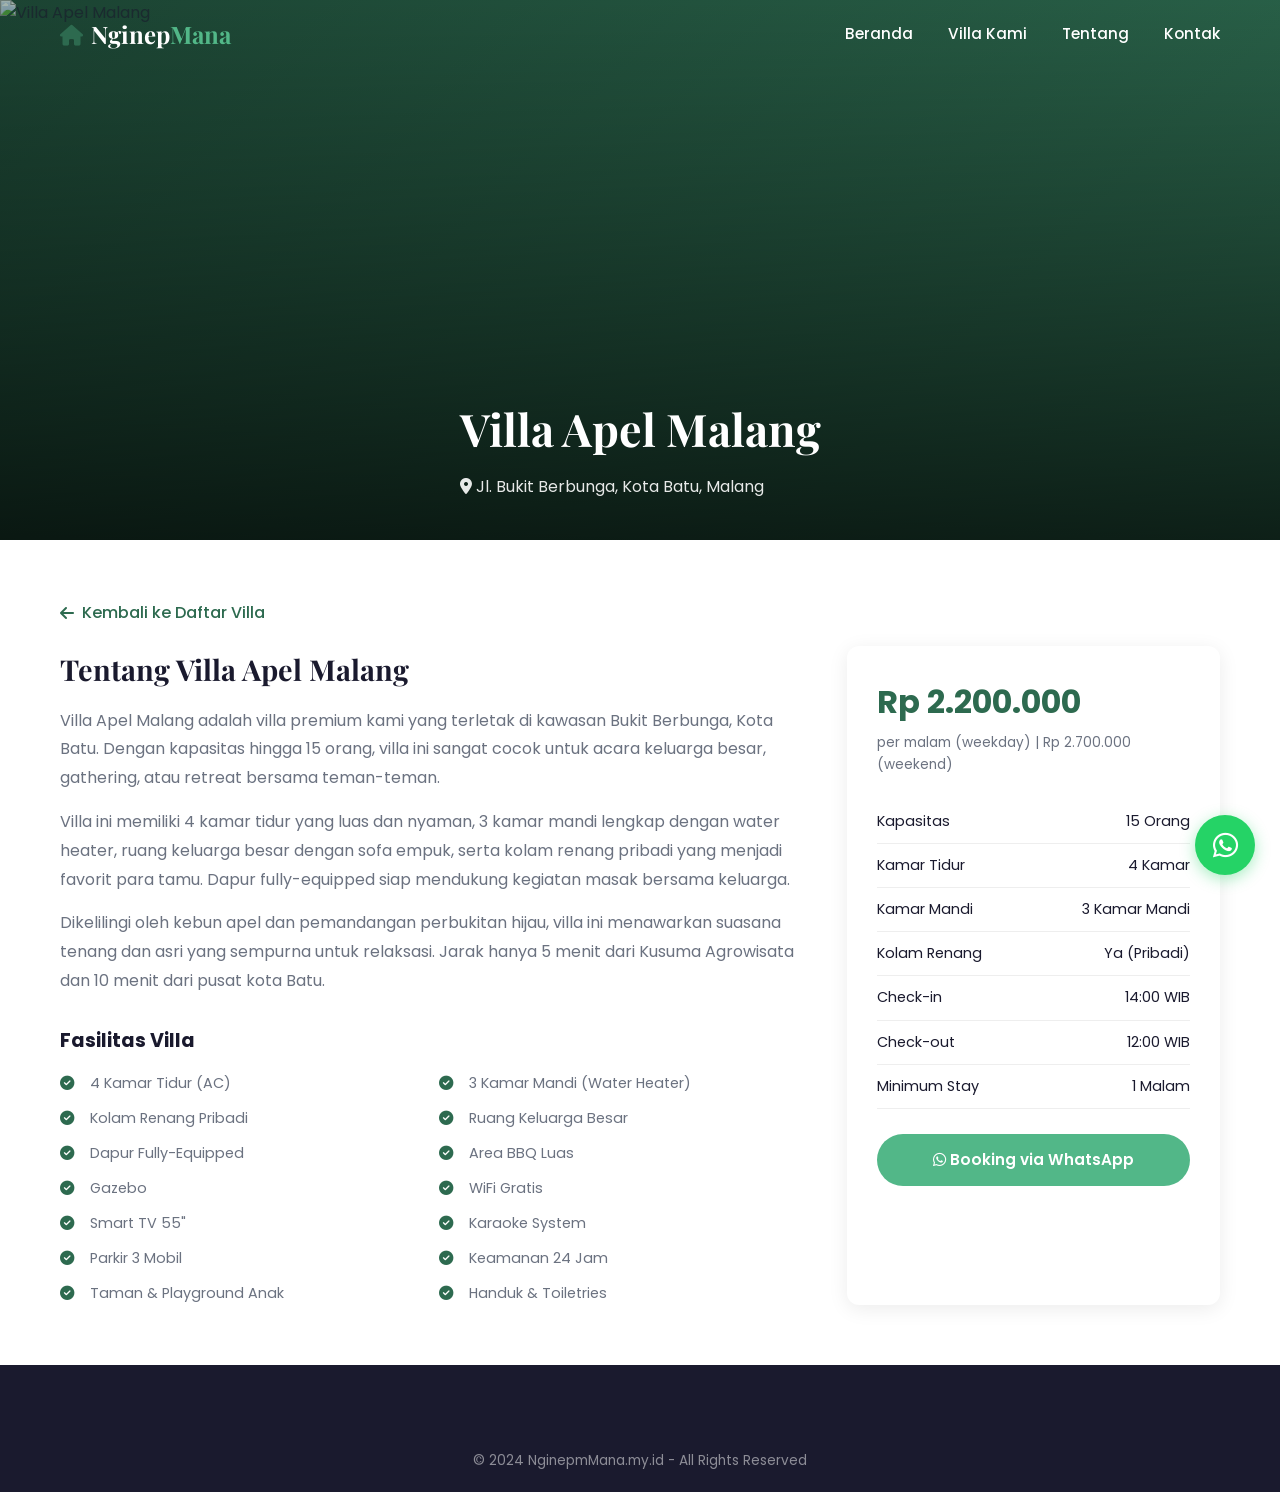
==== villa-apel.html @ fcbcbcf2 "Initial commit: Website rental villa nginepmana.my.id - Landing page dengan hero, features, villa li" ====
<!DOCTYPE html>
<html lang="id">
<head>
    <meta charset="UTF-8">
    <meta name="viewport" content="width=device-width, initial-scale=1.0">
    <meta name="description" content="Villa Apel Malang - Sewa villa mewah dengan 4 kamar tidur dan kolam renang pribadi di Kota Batu.">
    <title>Villa Apel Malang | Nginep Mana</title>
    <link rel="stylesheet" href="css/style.css">
    <link rel="preconnect" href="https://fonts.googleapis.com">
    <link rel="preconnect" href="https://fonts.gstatic.com" crossorigin>
    <link href="https://fonts.googleapis.com/css2?family=Playfair+Display:wght@400;600;700&family=Poppins:wght@300;400;500;600&display=swap" rel="stylesheet">
    <link rel="stylesheet" href="https://cdnjs.cloudflare.com/ajax/libs/font-awesome/6.5.0/css/all.min.css">
</head>
<body>
    <!-- Navigation -->
    <nav class="navbar scrolled" id="navbar">
        <div class="container nav-container">
            <a href="index.html" class="logo">
                <span class="logo-icon"><i class="fas fa-home"></i></span>
                <span class="logo-text">Nginep<span class="highlight">Mana</span></span>
            </a>
            <ul class="nav-links" id="navLinks">
                <li><a href="index.html#beranda">Beranda</a></li>
                <li><a href="index.html#villa">Villa Kami</a></li>
                <li><a href="index.html#tentang">Tentang</a></li>
                <li><a href="index.html#kontak">Kontak</a></li>
            </ul>
            <button class="nav-toggle" id="navToggle">
                <i class="fas fa-bars"></i>
            </button>
        </div>
    </nav>

    <!-- Villa Hero -->
    <section class="villa-detail-hero">
        <img src="img/villa2.jpg" alt="Villa Apel Malang">
        <div class="overlay"></div>
        <div class="hero-text container">
            <h1>Villa Apel Malang</h1>
            <p><i class="fas fa-map-marker-alt"></i> Jl. Bukit Berbunga, Kota Batu, Malang</p>
        </div>
    </section>

    <!-- Villa Detail Content -->
    <section class="villa-detail-content">
        <div class="container">
            <a href="index.html#villa" class="back-link"><i class="fas fa-arrow-left"></i> Kembali ke Daftar Villa</a>
            <div class="villa-detail-grid">
                <div class="villa-description">
                    <h2>Tentang Villa Apel Malang</h2>
                    <p>Villa Apel Malang adalah villa premium kami yang terletak di kawasan Bukit Berbunga, Kota Batu. Dengan kapasitas hingga 15 orang, villa ini sangat cocok untuk acara keluarga besar, gathering, atau retreat bersama teman-teman.</p>
                    <p>Villa ini memiliki 4 kamar tidur yang luas dan nyaman, 3 kamar mandi lengkap dengan water heater, ruang keluarga besar dengan sofa empuk, serta kolam renang pribadi yang menjadi favorit para tamu. Dapur fully-equipped siap mendukung kegiatan masak bersama keluarga.</p>
                    <p>Dikelilingi oleh kebun apel dan pemandangan perbukitan hijau, villa ini menawarkan suasana tenang dan asri yang sempurna untuk relaksasi. Jarak hanya 5 menit dari Kusuma Agrowisata dan 10 menit dari pusat kota Batu.</p>

                    <div class="villa-amenities">
                        <h3>Fasilitas Villa</h3>
                        <ul class="amenity-list">
                            <li><i class="fas fa-check-circle"></i> 4 Kamar Tidur (AC)</li>
                            <li><i class="fas fa-check-circle"></i> 3 Kamar Mandi (Water Heater)</li>
                            <li><i class="fas fa-check-circle"></i> Kolam Renang Pribadi</li>
                            <li><i class="fas fa-check-circle"></i> Ruang Keluarga Besar</li>
                            <li><i class="fas fa-check-circle"></i> Dapur Fully-Equipped</li>
                            <li><i class="fas fa-check-circle"></i> Area BBQ Luas</li>
                            <li><i class="fas fa-check-circle"></i> Gazebo</li>
                            <li><i class="fas fa-check-circle"></i> WiFi Gratis</li>
                            <li><i class="fas fa-check-circle"></i> Smart TV 55"</li>
                            <li><i class="fas fa-check-circle"></i> Karaoke System</li>
                            <li><i class="fas fa-check-circle"></i> Parkir 3 Mobil</li>
                            <li><i class="fas fa-check-circle"></i> Keamanan 24 Jam</li>
                            <li><i class="fas fa-check-circle"></i> Taman & Playground Anak</li>
                            <li><i class="fas fa-check-circle"></i> Handuk & Toiletries</li>
                        </ul>
                    </div>
                </div>

                <div class="villa-booking-card">
                    <div class="price-tag">Rp 2.200.000</div>
                    <div class="price-note">per malam (weekday) | Rp 2.700.000 (weekend)</div>
                    <ul class="booking-details">
                        <li><span>Kapasitas</span><span>15 Orang</span></li>
                        <li><span>Kamar Tidur</span><span>4 Kamar</span></li>
                        <li><span>Kamar Mandi</span><span>3 Kamar Mandi</span></li>
                        <li><span>Kolam Renang</span><span>Ya (Pribadi)</span></li>
                        <li><span>Check-in</span><span>14:00 WIB</span></li>
                        <li><span>Check-out</span><span>12:00 WIB</span></li>
                        <li><span>Minimum Stay</span><span>1 Malam</span></li>
                    </ul>
                    <a href="https://wa.me/6281234567890?text=Halo,%20saya%20ingin%20booking%20Villa%20Apel%20Malang" class="btn btn-primary btn-full" target="_blank">
                        <i class="fab fa-whatsapp"></i> Booking via WhatsApp
                    </a>
                </div>
            </div>
        </div>
    </section>

    <!-- Footer -->
    <footer class="footer">
        <div class="container">
            <div class="footer-bottom">
                <p>&copy; 2024 NginepmMana.my.id - All Rights Reserved</p>
            </div>
        </div>
    </footer>

    <a href="https://wa.me/6281234567890" class="wa-float" target="_blank">
        <i class="fab fa-whatsapp"></i>
    </a>

    <script src="js/main.js"></script>
</body>
</html>
---- css/style.css ----
/* ===== RESET & BASE ===== */
* {
    margin: 0;
    padding: 0;
    box-sizing: border-box;
}

:root {
    --primary: #2d6a4f;
    --primary-dark: #1b4332;
    --primary-light: #52b788;
    --secondary: #d4a373;
    --accent: #e9c46a;
    --dark: #1a1a2e;
    --gray: #6b7280;
    --gray-light: #f3f4f6;
    --white: #ffffff;
    --shadow: 0 4px 20px rgba(0,0,0,0.08);
    --shadow-hover: 0 8px 30px rgba(0,0,0,0.12);
    --radius: 12px;
    --transition: all 0.3s ease;
}

html {
    scroll-behavior: smooth;
}

body {
    font-family: 'Poppins', sans-serif;
    color: var(--dark);
    line-height: 1.6;
    overflow-x: hidden;
}

.container {
    max-width: 1200px;
    margin: 0 auto;
    padding: 0 20px;
}

a {
    text-decoration: none;
    color: inherit;
}

img {
    max-width: 100%;
    height: auto;
    display: block;
}


/* ===== NAVBAR ===== */
.navbar {
    position: fixed;
    top: 0;
    left: 0;
    width: 100%;
    z-index: 1000;
    padding: 15px 0;
    transition: var(--transition);
    background: transparent;
}

.navbar.scrolled {
    background: var(--white);
    box-shadow: var(--shadow);
    padding: 10px 0;
}

.nav-container {
    display: flex;
    align-items: center;
    justify-content: space-between;
}

.logo {
    display: flex;
    align-items: center;
    gap: 8px;
    font-size: 1.5rem;
    font-weight: 700;
    font-family: 'Playfair Display', serif;
}

.logo-icon {
    color: var(--primary);
    font-size: 1.3rem;
}

.logo-text {
    color: var(--white);
    transition: var(--transition);
}

.navbar.scrolled .logo-text {
    color: var(--dark);
}

.logo-text .highlight {
    color: var(--primary-light);
}

.navbar.scrolled .logo-text .highlight {
    color: var(--primary);
}

.nav-links {
    display: flex;
    list-style: none;
    gap: 35px;
}

.nav-links a {
    color: var(--white);
    font-weight: 500;
    font-size: 0.95rem;
    transition: var(--transition);
    position: relative;
}

.nav-links a::after {
    content: '';
    position: absolute;
    bottom: -5px;
    left: 0;
    width: 0;
    height: 2px;
    background: var(--primary-light);
    transition: var(--transition);
}

.nav-links a:hover::after {
    width: 100%;
}

.navbar.scrolled .nav-links a {
    color: var(--dark);
}

.nav-toggle {
    display: none;
    background: none;
    border: none;
    font-size: 1.5rem;
    color: var(--white);
    cursor: pointer;
}

.navbar.scrolled .nav-toggle {
    color: var(--dark);
}


/* ===== HERO ===== */
.hero {
    height: 100vh;
    min-height: 600px;
    display: flex;
    align-items: center;
    justify-content: center;
    text-align: center;
    position: relative;
    background: linear-gradient(135deg, #1b4332 0%, #2d6a4f 50%, #40916c 100%);
    overflow: hidden;
}

.hero::before {
    content: '';
    position: absolute;
    top: 0;
    left: 0;
    width: 100%;
    height: 100%;
    background: url('../img/hero-bg.jpg') center/cover no-repeat;
    opacity: 0.3;
}

.hero-overlay {
    position: absolute;
    top: 0;
    left: 0;
    width: 100%;
    height: 100%;
    background: linear-gradient(180deg, rgba(27,67,50,0.6) 0%, rgba(45,106,79,0.8) 100%);
}

.hero-content {
    position: relative;
    z-index: 2;
    color: var(--white);
    max-width: 700px;
    padding: 0 20px;
}

.hero-content h1 {
    font-family: 'Playfair Display', serif;
    font-size: 4rem;
    font-weight: 700;
    margin-bottom: 10px;
    animation: fadeInUp 1s ease;
}

.hero-subtitle {
    font-size: 1.4rem;
    font-weight: 300;
    margin-bottom: 15px;
    animation: fadeInUp 1s ease 0.2s both;
}

.hero-desc {
    font-size: 1rem;
    opacity: 0.9;
    margin-bottom: 30px;
    animation: fadeInUp 1s ease 0.4s both;
}

.hero-scroll {
    position: absolute;
    bottom: 30px;
    left: 50%;
    transform: translateX(-50%);
    z-index: 2;
    animation: bounce 2s infinite;
}

.hero-scroll a {
    color: var(--white);
    font-size: 1.5rem;
    opacity: 0.7;
}

@keyframes fadeInUp {
    from { opacity: 0; transform: translateY(30px); }
    to { opacity: 1; transform: translateY(0); }
}

@keyframes bounce {
    0%, 20%, 50%, 80%, 100% { transform: translateX(-50%) translateY(0); }
    40% { transform: translateX(-50%) translateY(-10px); }
    60% { transform: translateX(-50%) translateY(-5px); }
}


/* ===== BUTTONS ===== */
.btn {
    display: inline-block;
    padding: 14px 32px;
    border-radius: 50px;
    font-weight: 600;
    font-size: 0.95rem;
    transition: var(--transition);
    cursor: pointer;
    border: none;
    text-align: center;
}

.btn-primary {
    background: var(--primary-light);
    color: var(--white);
}

.btn-primary:hover {
    background: var(--primary);
    transform: translateY(-2px);
    box-shadow: 0 5px 15px rgba(45,106,79,0.4);
}

.btn-secondary {
    background: var(--white);
    color: var(--primary);
    border: 2px solid var(--primary);
}

.btn-secondary:hover {
    background: var(--primary);
    color: var(--white);
    transform: translateY(-2px);
}

.btn-full {
    width: 100%;
}

/* ===== FEATURES ===== */
.features {
    padding: 80px 0;
    background: var(--gray-light);
}

.features-grid {
    display: grid;
    grid-template-columns: repeat(4, 1fr);
    gap: 30px;
}

.feature-item {
    text-align: center;
    padding: 30px 20px;
    background: var(--white);
    border-radius: var(--radius);
    box-shadow: var(--shadow);
    transition: var(--transition);
}

.feature-item:hover {
    transform: translateY(-5px);
    box-shadow: var(--shadow-hover);
}

.feature-icon {
    width: 70px;
    height: 70px;
    margin: 0 auto 20px;
    display: flex;
    align-items: center;
    justify-content: center;
    background: linear-gradient(135deg, var(--primary-light), var(--primary));
    border-radius: 50%;
    color: var(--white);
    font-size: 1.5rem;
}

.feature-item h3 {
    font-size: 1.1rem;
    margin-bottom: 10px;
    color: var(--dark);
}

.feature-item p {
    font-size: 0.9rem;
    color: var(--gray);
}


/* ===== SECTION HEADER ===== */
.section-header {
    text-align: center;
    margin-bottom: 50px;
}

.section-header h2 {
    font-family: 'Playfair Display', serif;
    font-size: 2.5rem;
    color: var(--dark);
    margin-bottom: 10px;
}

.section-header p {
    font-size: 1.05rem;
    color: var(--gray);
}

/* ===== VILLA LISTINGS ===== */
.villas {
    padding: 100px 0;
}

.villa-grid {
    display: grid;
    grid-template-columns: repeat(3, 1fr);
    gap: 30px;
}

.villa-card {
    background: var(--white);
    border-radius: var(--radius);
    overflow: hidden;
    box-shadow: var(--shadow);
    transition: var(--transition);
}

.villa-card:hover {
    transform: translateY(-8px);
    box-shadow: var(--shadow-hover);
}

.villa-image {
    position: relative;
    height: 220px;
    overflow: hidden;
    background: linear-gradient(135deg, #667eea 0%, #764ba2 100%);
}

.villa-image img {
    width: 100%;
    height: 100%;
    object-fit: cover;
    transition: var(--transition);
}

.villa-card:hover .villa-image img {
    transform: scale(1.05);
}

.villa-badge {
    position: absolute;
    top: 15px;
    left: 15px;
    background: var(--primary);
    color: var(--white);
    padding: 5px 15px;
    border-radius: 20px;
    font-size: 0.8rem;
    font-weight: 600;
}

.villa-badge.new {
    background: var(--secondary);
}

.villa-info {
    padding: 25px;
}

.villa-info h3 {
    font-size: 1.3rem;
    font-family: 'Playfair Display', serif;
    margin-bottom: 8px;
}

.villa-location {
    color: var(--gray);
    font-size: 0.85rem;
    margin-bottom: 15px;
}

.villa-location i {
    color: var(--primary);
    margin-right: 5px;
}

.villa-features {
    display: flex;
    gap: 15px;
    margin-bottom: 20px;
    flex-wrap: wrap;
}

.villa-features span {
    font-size: 0.8rem;
    color: var(--gray);
    display: flex;
    align-items: center;
    gap: 5px;
}

.villa-features span i {
    color: var(--primary);
}

.villa-price {
    margin-bottom: 20px;
}

.villa-price .price {
    font-size: 1.4rem;
    font-weight: 700;
    color: var(--primary);
}

.villa-price .per-night {
    font-size: 0.85rem;
    color: var(--gray);
}


/* ===== ABOUT ===== */
.about {
    padding: 100px 0;
    background: var(--gray-light);
}

.about-grid {
    display: grid;
    grid-template-columns: 1fr 1fr;
    gap: 60px;
    align-items: center;
}

.about-content h2 {
    font-family: 'Playfair Display', serif;
    font-size: 2.5rem;
    margin-bottom: 20px;
}

.about-content p {
    color: var(--gray);
    margin-bottom: 15px;
    font-size: 0.95rem;
}

.about-stats {
    display: flex;
    gap: 40px;
    margin-top: 30px;
}

.stat {
    text-align: center;
}

.stat-number {
    display: block;
    font-size: 2.2rem;
    font-weight: 700;
    color: var(--primary);
    font-family: 'Playfair Display', serif;
}

.stat-label {
    font-size: 0.85rem;
    color: var(--gray);
}

.about-image {
    border-radius: var(--radius);
    overflow: hidden;
    box-shadow: var(--shadow-hover);
    height: 400px;
    background: linear-gradient(135deg, #52b788, #2d6a4f);
}

.about-image img {
    width: 100%;
    height: 100%;
    object-fit: cover;
}

/* ===== TESTIMONIALS ===== */
.testimonials {
    padding: 100px 0;
}

.testimonial-grid {
    display: grid;
    grid-template-columns: repeat(3, 1fr);
    gap: 30px;
}

.testimonial-card {
    background: var(--white);
    padding: 30px;
    border-radius: var(--radius);
    box-shadow: var(--shadow);
    transition: var(--transition);
}

.testimonial-card:hover {
    transform: translateY(-5px);
    box-shadow: var(--shadow-hover);
}

.testimonial-stars {
    margin-bottom: 15px;
    color: var(--accent);
}

.testimonial-card p {
    font-size: 0.95rem;
    color: var(--gray);
    font-style: italic;
    margin-bottom: 20px;
    line-height: 1.7;
}

.testimonial-author strong {
    display: block;
    color: var(--dark);
}

.testimonial-author span {
    font-size: 0.85rem;
    color: var(--gray);
}


/* ===== CONTACT ===== */
.contact {
    padding: 100px 0;
    background: var(--gray-light);
}

.contact-grid {
    display: grid;
    grid-template-columns: 1fr 1fr;
    gap: 50px;
}

.contact-item {
    display: flex;
    gap: 15px;
    margin-bottom: 25px;
    align-items: flex-start;
}

.contact-item > i {
    width: 45px;
    height: 45px;
    display: flex;
    align-items: center;
    justify-content: center;
    background: var(--primary);
    color: var(--white);
    border-radius: 50%;
    font-size: 1rem;
    flex-shrink: 0;
}

.contact-item h4 {
    font-size: 0.95rem;
    margin-bottom: 3px;
}

.contact-item p {
    font-size: 0.9rem;
    color: var(--gray);
}

.contact-socials {
    display: flex;
    gap: 12px;
    margin-top: 20px;
}

.social-link {
    width: 45px;
    height: 45px;
    display: flex;
    align-items: center;
    justify-content: center;
    background: var(--primary);
    color: var(--white);
    border-radius: 50%;
    font-size: 1.1rem;
    transition: var(--transition);
}

.social-link:hover {
    background: var(--primary-dark);
    transform: translateY(-3px);
}

.contact-form {
    background: var(--white);
    padding: 35px;
    border-radius: var(--radius);
    box-shadow: var(--shadow);
}

.form-group {
    margin-bottom: 18px;
}

.form-group input,
.form-group select,
.form-group textarea {
    width: 100%;
    padding: 14px 18px;
    border: 2px solid #e5e7eb;
    border-radius: 8px;
    font-size: 0.95rem;
    font-family: 'Poppins', sans-serif;
    transition: var(--transition);
    outline: none;
}

.form-group input:focus,
.form-group select:focus,
.form-group textarea:focus {
    border-color: var(--primary-light);
    box-shadow: 0 0 0 3px rgba(82,183,136,0.1);
}

.form-group textarea {
    resize: vertical;
}


/* ===== FOOTER ===== */
.footer {
    background: var(--dark);
    color: var(--white);
    padding: 60px 0 20px;
}

.footer-grid {
    display: grid;
    grid-template-columns: 2fr 1fr 1fr 1fr;
    gap: 40px;
    padding-bottom: 40px;
    border-bottom: 1px solid rgba(255,255,255,0.1);
}

.footer-brand .logo {
    margin-bottom: 15px;
}

.footer-brand p {
    color: rgba(255,255,255,0.7);
    font-size: 0.9rem;
    line-height: 1.7;
}

.footer-links h4 {
    margin-bottom: 18px;
    font-size: 1rem;
}

.footer-links ul {
    list-style: none;
}

.footer-links li {
    margin-bottom: 10px;
    font-size: 0.9rem;
    color: rgba(255,255,255,0.7);
}

.footer-links li a:hover {
    color: var(--primary-light);
}

.footer-links li i {
    margin-right: 8px;
    color: var(--primary-light);
}

.footer-bottom {
    text-align: center;
    padding-top: 25px;
    font-size: 0.85rem;
    color: rgba(255,255,255,0.5);
}

/* ===== WHATSAPP FLOAT ===== */
.wa-float {
    position: fixed;
    bottom: 25px;
    right: 25px;
    width: 60px;
    height: 60px;
    background: #25d366;
    color: var(--white);
    border-radius: 50%;
    display: flex;
    align-items: center;
    justify-content: center;
    font-size: 1.8rem;
    box-shadow: 0 4px 15px rgba(37,211,102,0.4);
    z-index: 999;
    transition: var(--transition);
    animation: pulse 2s infinite;
}

.wa-float:hover {
    transform: scale(1.1);
    box-shadow: 0 6px 20px rgba(37,211,102,0.6);
}

@keyframes pulse {
    0% { box-shadow: 0 0 0 0 rgba(37,211,102,0.5); }
    70% { box-shadow: 0 0 0 15px rgba(37,211,102,0); }
    100% { box-shadow: 0 0 0 0 rgba(37,211,102,0); }
}


/* ===== RESPONSIVE ===== */
@media (max-width: 1024px) {
    .features-grid {
        grid-template-columns: repeat(2, 1fr);
    }
    .villa-grid {
        grid-template-columns: repeat(2, 1fr);
    }
    .footer-grid {
        grid-template-columns: 1fr 1fr;
    }
}

@media (max-width: 768px) {
    .nav-links {
        display: none;
        position: absolute;
        top: 100%;
        left: 0;
        width: 100%;
        background: var(--white);
        flex-direction: column;
        padding: 20px;
        gap: 15px;
        box-shadow: var(--shadow);
    }
    .nav-links.active {
        display: flex;
    }
    .nav-links a {
        color: var(--dark) !important;
    }
    .nav-toggle {
        display: block;
    }
    .hero-content h1 {
        font-size: 2.8rem;
    }
    .hero-subtitle {
        font-size: 1.1rem;
    }
    .features-grid {
        grid-template-columns: repeat(2, 1fr);
        gap: 20px;
    }
    .villa-grid {
        grid-template-columns: 1fr;
    }
    .about-grid {
        grid-template-columns: 1fr;
        gap: 30px;
    }
    .about-image {
        height: 280px;
    }
    .testimonial-grid {
        grid-template-columns: 1fr;
    }
    .contact-grid {
        grid-template-columns: 1fr;
    }
    .footer-grid {
        grid-template-columns: 1fr;
        gap: 30px;
    }
    .section-header h2 {
        font-size: 2rem;
    }
}

@media (max-width: 480px) {
    .hero-content h1 {
        font-size: 2.2rem;
    }
    .features-grid {
        grid-template-columns: 1fr;
    }
    .about-stats {
        flex-wrap: wrap;
        gap: 20px;
    }
    .btn {
        padding: 12px 24px;
        font-size: 0.9rem;
    }
}

/* ===== VILLA DETAIL PAGE ===== */
.villa-detail-hero {
    height: 60vh;
    min-height: 400px;
    position: relative;
    display: flex;
    align-items: flex-end;
    background: linear-gradient(135deg, #1b4332, #2d6a4f);
}

.villa-detail-hero img {
    position: absolute;
    top: 0;
    left: 0;
    width: 100%;
    height: 100%;
    object-fit: cover;
    opacity: 0.6;
}

.villa-detail-hero .overlay {
    position: absolute;
    top: 0;
    left: 0;
    width: 100%;
    height: 100%;
    background: linear-gradient(to top, rgba(0,0,0,0.7), transparent);
}

.villa-detail-hero .hero-text {
    position: relative;
    z-index: 2;
    padding: 40px;
    color: var(--white);
}

.villa-detail-hero .hero-text h1 {
    font-family: 'Playfair Display', serif;
    font-size: 2.8rem;
    margin-bottom: 10px;
}

.villa-detail-hero .hero-text p {
    font-size: 1rem;
    opacity: 0.9;
}

.villa-detail-content {
    padding: 60px 0;
}

.villa-detail-grid {
    display: grid;
    grid-template-columns: 2fr 1fr;
    gap: 40px;
}

.villa-description h2 {
    font-family: 'Playfair Display', serif;
    font-size: 1.8rem;
    margin-bottom: 15px;
}

.villa-description p {
    color: var(--gray);
    margin-bottom: 15px;
    line-height: 1.8;
}

.villa-amenities {
    margin-top: 30px;
}

.villa-amenities h3 {
    font-size: 1.2rem;
    margin-bottom: 15px;
}

.amenity-list {
    display: grid;
    grid-template-columns: 1fr 1fr;
    gap: 12px;
}

.amenity-list li {
    list-style: none;
    display: flex;
    align-items: center;
    gap: 10px;
    font-size: 0.9rem;
    color: var(--gray);
}

.amenity-list li i {
    color: var(--primary);
    width: 20px;
}

.villa-booking-card {
    background: var(--white);
    padding: 30px;
    border-radius: var(--radius);
    box-shadow: var(--shadow);
    position: sticky;
    top: 100px;
}

.villa-booking-card .price-tag {
    font-size: 2rem;
    font-weight: 700;
    color: var(--primary);
    margin-bottom: 5px;
}

.villa-booking-card .price-note {
    color: var(--gray);
    font-size: 0.85rem;
    margin-bottom: 25px;
}

.booking-details {
    margin-bottom: 25px;
}

.booking-details li {
    list-style: none;
    display: flex;
    justify-content: space-between;
    padding: 10px 0;
    border-bottom: 1px solid #eee;
    font-size: 0.9rem;
}

.back-link {
    display: inline-flex;
    align-items: center;
    gap: 8px;
    color: var(--primary);
    font-weight: 500;
    margin-bottom: 20px;
    transition: var(--transition);
}

.back-link:hover {
    gap: 12px;
}

@media (max-width: 768px) {
    .villa-detail-grid {
        grid-template-columns: 1fr;
    }
    .villa-detail-hero .hero-text h1 {
        font-size: 2rem;
    }
    .villa-booking-card {
        position: static;
    }
}


/* ===== SCROLL ANIMATIONS ===== */
.animate-target {
    opacity: 0;
    transform: translateY(30px);
    transition: opacity 0.6s ease, transform 0.6s ease;
}

.animate-target.animate-in {
    opacity: 1;
    transform: translateY(0);
}

.villa-card:nth-child(2) { transition-delay: 0.1s; }
.villa-card:nth-child(3) { transition-delay: 0.2s; }
.feature-item:nth-child(2) { transition-delay: 0.1s; }
.feature-item:nth-child(3) { transition-delay: 0.2s; }
.feature-item:nth-child(4) { transition-delay: 0.3s; }
.testimonial-card:nth-child(2) { transition-delay: 0.1s; }
.testimonial-card:nth-child(3) { transition-delay: 0.2s; }
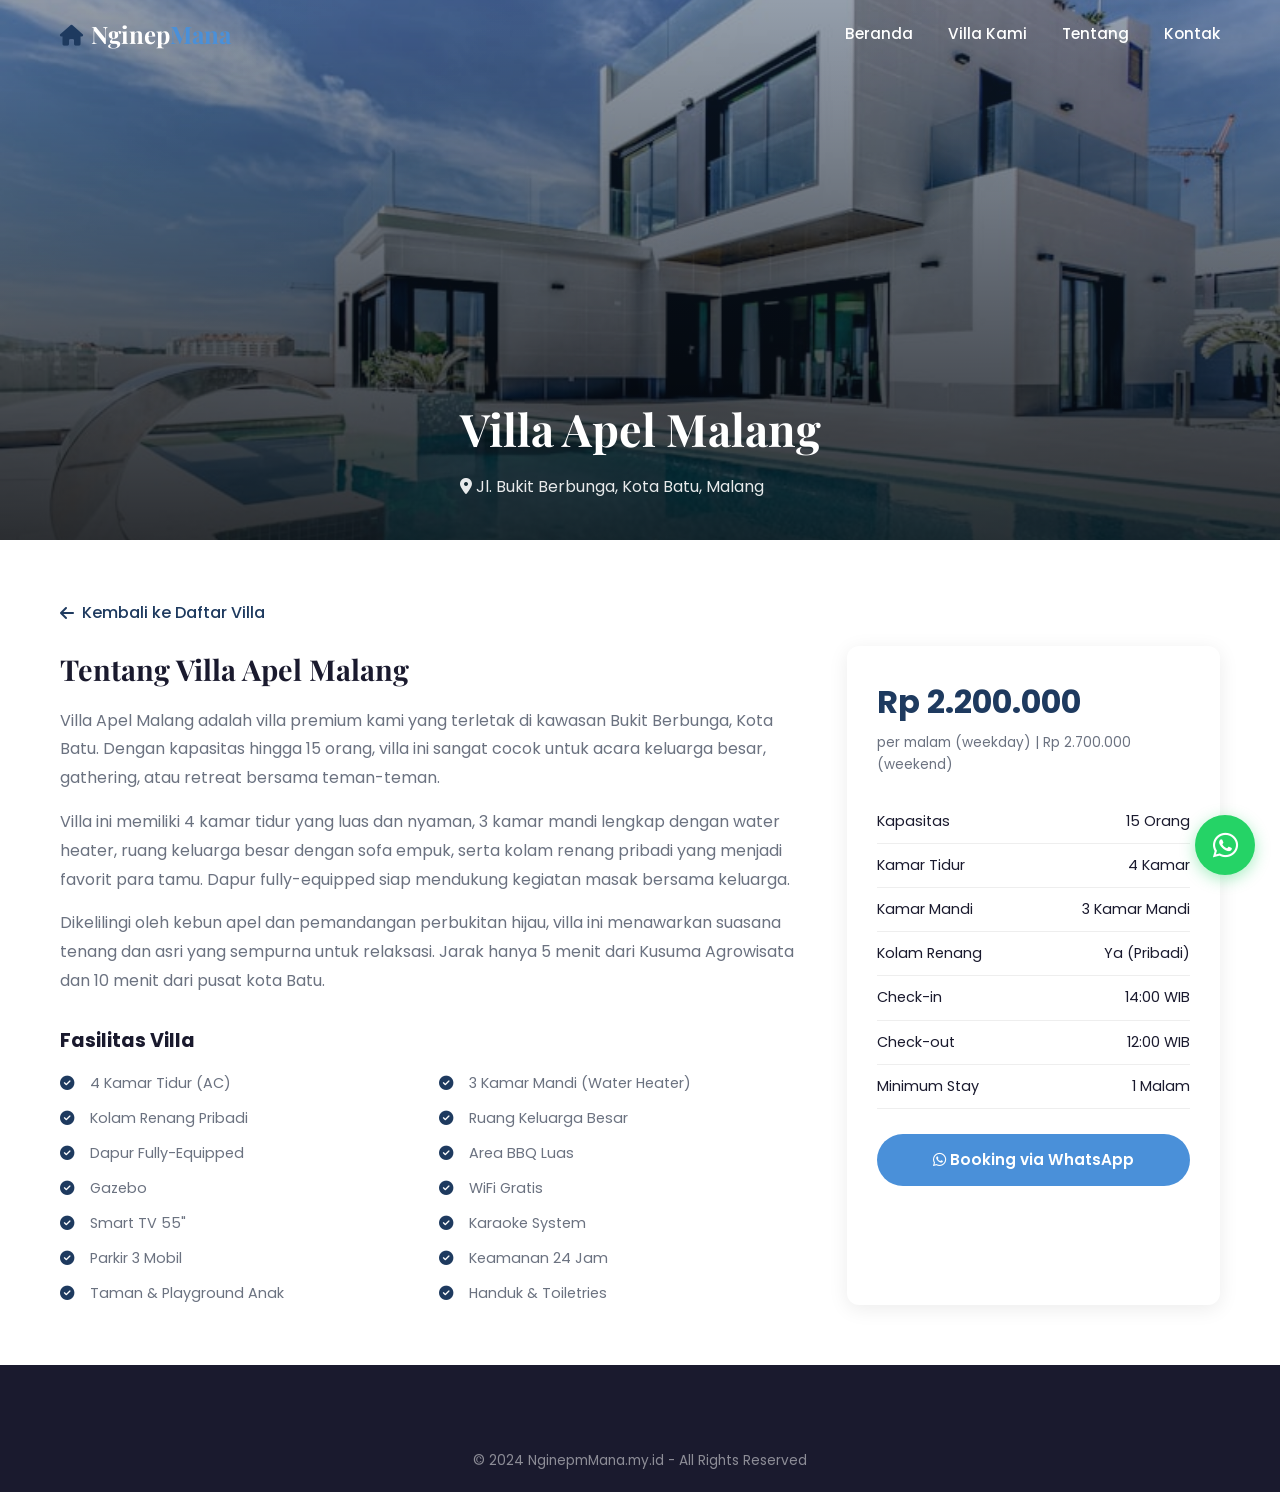
==== commit ed0c6390: "Add favicon and rekening section (a.n. Vivi Setyowati) - SVG favicon with NM initials (navy blue + g" ====
--- a/villa-apel.html
+++ b/villa-apel.html
@@ -5,6 +5,7 @@
     <meta name="viewport" content="width=device-width, initial-scale=1.0">
     <meta name="description" content="Villa Apel Malang - Sewa villa mewah dengan 4 kamar tidur dan kolam renang pribadi di Kota Batu.">
     <title>Villa Apel Malang | Nginep Mana</title>
+    <link rel="icon" type="image/svg+xml" href="img/favicon.svg">
     <link rel="stylesheet" href="css/style.css">
     <link rel="preconnect" href="https://fonts.googleapis.com">
     <link rel="preconnect" href="https://fonts.gstatic.com" crossorigin>
--- a/css/style.css
+++ b/css/style.css
@@ -6,11 +6,11 @@
 }
 
 :root {
-    --primary: #2d6a4f;
-    --primary-dark: #1b4332;
-    --primary-light: #52b788;
-    --secondary: #d4a373;
-    --accent: #e9c46a;
+    --primary: #1e3a5f;
+    --primary-dark: #0f2440;
+    --primary-light: #4a90d9;
+    --secondary: #c9a84c;
+    --accent: #d4af37;
     --dark: #1a1a2e;
     --gray: #6b7280;
     --gray-light: #f3f4f6;
@@ -161,19 +161,18 @@
     justify-content: center;
     text-align: center;
     position: relative;
-    background: linear-gradient(135deg, #1b4332 0%, #2d6a4f 50%, #40916c 100%);
     overflow: hidden;
 }
 
-.hero::before {
-    content: '';
+.hero .parallax-bg {
     position: absolute;
     top: 0;
     left: 0;
     width: 100%;
-    height: 100%;
+    height: 130%;
     background: url('../img/hero-bg.jpg') center/cover no-repeat;
-    opacity: 0.3;
+    will-change: transform;
+    z-index: 0;
 }
 
 .hero-overlay {
@@ -182,7 +181,8 @@
     left: 0;
     width: 100%;
     height: 100%;
-    background: linear-gradient(180deg, rgba(27,67,50,0.6) 0%, rgba(45,106,79,0.8) 100%);
+    background: linear-gradient(180deg, rgba(15,36,64,0.7) 0%, rgba(30,58,95,0.85) 100%);
+    z-index: 1;
 }
 
 .hero-content {
@@ -263,7 +263,7 @@
 .btn-primary:hover {
     background: var(--primary);
     transform: translateY(-2px);
-    box-shadow: 0 5px 15px rgba(45,106,79,0.4);
+    box-shadow: 0 5px 15px rgba(30,58,95,0.4);
 }
 
 .btn-secondary {
@@ -282,10 +282,44 @@
     width: 100%;
 }
 
+/* ===== PARALLAX SYSTEM ===== */
+.parallax-bg {
+    position: absolute;
+    top: 0;
+    left: 0;
+    width: 100%;
+    height: 130%;
+    background-position: center;
+    background-size: cover;
+    background-repeat: no-repeat;
+    will-change: transform;
+    z-index: 0;
+}
+
 /* ===== FEATURES ===== */
 .features {
     padding: 80px 0;
-    background: var(--gray-light);
+    position: relative;
+    overflow: hidden;
+}
+
+.features .parallax-bg {
+    background-image: url('../img/parallax-features.jpg');
+}
+
+.features .parallax-overlay {
+    position: absolute;
+    top: 0;
+    left: 0;
+    width: 100%;
+    height: 100%;
+    background: rgba(243, 244, 246, 0.92);
+    z-index: 1;
+}
+
+.features > .container {
+    position: relative;
+    z-index: 2;
 }
 
 .features-grid {
@@ -354,6 +388,27 @@
 /* ===== VILLA LISTINGS ===== */
 .villas {
     padding: 100px 0;
+    position: relative;
+    overflow: hidden;
+}
+
+.villas .parallax-bg {
+    background-image: url('../img/parallax-villas.jpg');
+}
+
+.villas .parallax-overlay {
+    position: absolute;
+    top: 0;
+    left: 0;
+    width: 100%;
+    height: 100%;
+    background: rgba(255, 255, 255, 0.93);
+    z-index: 1;
+}
+
+.villas > .container {
+    position: relative;
+    z-index: 2;
 }
 
 .villa-grid {
@@ -379,7 +434,7 @@
     position: relative;
     height: 220px;
     overflow: hidden;
-    background: linear-gradient(135deg, #667eea 0%, #764ba2 100%);
+    background: linear-gradient(135deg, #1e3a5f 0%, #4a90d9 100%);
 }
 
 .villa-image img {
@@ -468,7 +523,27 @@
 /* ===== ABOUT ===== */
 .about {
     padding: 100px 0;
-    background: var(--gray-light);
+    position: relative;
+    overflow: hidden;
+}
+
+.about .parallax-bg {
+    background-image: url('../img/hero-bg.jpg');
+}
+
+.about .parallax-overlay {
+    position: absolute;
+    top: 0;
+    left: 0;
+    width: 100%;
+    height: 100%;
+    background: rgba(243, 244, 246, 0.93);
+    z-index: 1;
+}
+
+.about > .container {
+    position: relative;
+    z-index: 2;
 }
 
 .about-grid {
@@ -518,7 +593,7 @@
     overflow: hidden;
     box-shadow: var(--shadow-hover);
     height: 400px;
-    background: linear-gradient(135deg, #52b788, #2d6a4f);
+    background: linear-gradient(135deg, #4a90d9, #1e3a5f);
 }
 
 .about-image img {
@@ -530,6 +605,27 @@
 /* ===== TESTIMONIALS ===== */
 .testimonials {
     padding: 100px 0;
+    position: relative;
+    overflow: hidden;
+}
+
+.testimonials .parallax-bg {
+    background-image: url('../img/parallax-testimonials.jpg');
+}
+
+.testimonials .parallax-overlay {
+    position: absolute;
+    top: 0;
+    left: 0;
+    width: 100%;
+    height: 100%;
+    background: rgba(255, 255, 255, 0.90);
+    z-index: 1;
+}
+
+.testimonials > .container {
+    position: relative;
+    z-index: 2;
 }
 
 .testimonial-grid {
@@ -578,7 +674,27 @@
 /* ===== CONTACT ===== */
 .contact {
     padding: 100px 0;
-    background: var(--gray-light);
+    position: relative;
+    overflow: hidden;
+}
+
+.contact .parallax-bg {
+    background-image: url('../img/parallax-contact.jpg');
+}
+
+.contact .parallax-overlay {
+    position: absolute;
+    top: 0;
+    left: 0;
+    width: 100%;
+    height: 100%;
+    background: rgba(243, 244, 246, 0.92);
+    z-index: 1;
+}
+
+.contact > .container {
+    position: relative;
+    z-index: 2;
 }
 
 .contact-grid {
@@ -669,7 +785,7 @@
 .form-group select:focus,
 .form-group textarea:focus {
     border-color: var(--primary-light);
-    box-shadow: 0 0 0 3px rgba(82,183,136,0.1);
+    box-shadow: 0 0 0 3px rgba(74,144,217,0.1);
 }
 
 .form-group textarea {
@@ -859,7 +975,7 @@
     position: relative;
     display: flex;
     align-items: flex-end;
-    background: linear-gradient(135deg, #1b4332, #2d6a4f);
+    background: linear-gradient(135deg, #0f2440, #1e3a5f);
 }
 
 .villa-detail-hero img {
@@ -1031,3 +1147,122 @@
 .feature-item:nth-child(4) { transition-delay: 0.3s; }
 .testimonial-card:nth-child(2) { transition-delay: 0.1s; }
 .testimonial-card:nth-child(3) { transition-delay: 0.2s; }
+
+
+/* ===== TRUST / REKENING SECTION ===== */
+.trust-section {
+    padding: 80px 0;
+    background: var(--white);
+}
+
+.trust-alert {
+    display: flex;
+    align-items: center;
+    gap: 15px;
+    background: #fff3cd;
+    border: 1px solid #ffc107;
+    border-left: 5px solid #ffc107;
+    padding: 20px 25px;
+    border-radius: 8px;
+    margin-bottom: 40px;
+}
+
+.trust-alert i {
+    font-size: 1.5rem;
+    color: #d4af37;
+    flex-shrink: 0;
+}
+
+.trust-alert p {
+    font-size: 0.95rem;
+    color: var(--dark);
+    line-height: 1.6;
+}
+
+.trust-alert .highlight-name {
+    color: var(--primary);
+    font-weight: 700;
+    font-size: 1.05rem;
+}
+
+.rekening-grid {
+    display: grid;
+    grid-template-columns: repeat(3, 1fr);
+    gap: 25px;
+    margin-bottom: 30px;
+}
+
+.rekening-card {
+    background: var(--gray-light);
+    border: 2px solid #e5e7eb;
+    border-radius: var(--radius);
+    padding: 30px;
+    text-align: center;
+    transition: var(--transition);
+}
+
+.rekening-card:hover {
+    border-color: var(--primary-light);
+    box-shadow: var(--shadow);
+    transform: translateY(-3px);
+}
+
+.bank-logo {
+    display: inline-block;
+    background: var(--primary);
+    color: var(--white);
+    font-weight: 700;
+    font-size: 1.2rem;
+    padding: 10px 25px;
+    border-radius: 8px;
+    margin-bottom: 15px;
+    letter-spacing: 1px;
+}
+
+.rekening-info h4 {
+    font-size: 1rem;
+    margin-bottom: 8px;
+    color: var(--dark);
+}
+
+.rekening-number {
+    font-size: 1.3rem;
+    font-weight: 700;
+    color: var(--primary);
+    letter-spacing: 1px;
+    margin-bottom: 5px;
+    font-family: 'Courier New', monospace;
+}
+
+.rekening-name {
+    font-size: 0.9rem;
+    color: var(--gray);
+    font-style: italic;
+}
+
+.trust-note {
+    text-align: center;
+    padding: 15px;
+    background: var(--gray-light);
+    border-radius: 8px;
+}
+
+.trust-note p {
+    font-size: 0.9rem;
+    color: var(--gray);
+}
+
+.trust-note i {
+    color: var(--primary-light);
+    margin-right: 5px;
+}
+
+@media (max-width: 768px) {
+    .rekening-grid {
+        grid-template-columns: 1fr;
+    }
+    .trust-alert {
+        flex-direction: column;
+        text-align: center;
+    }
+}
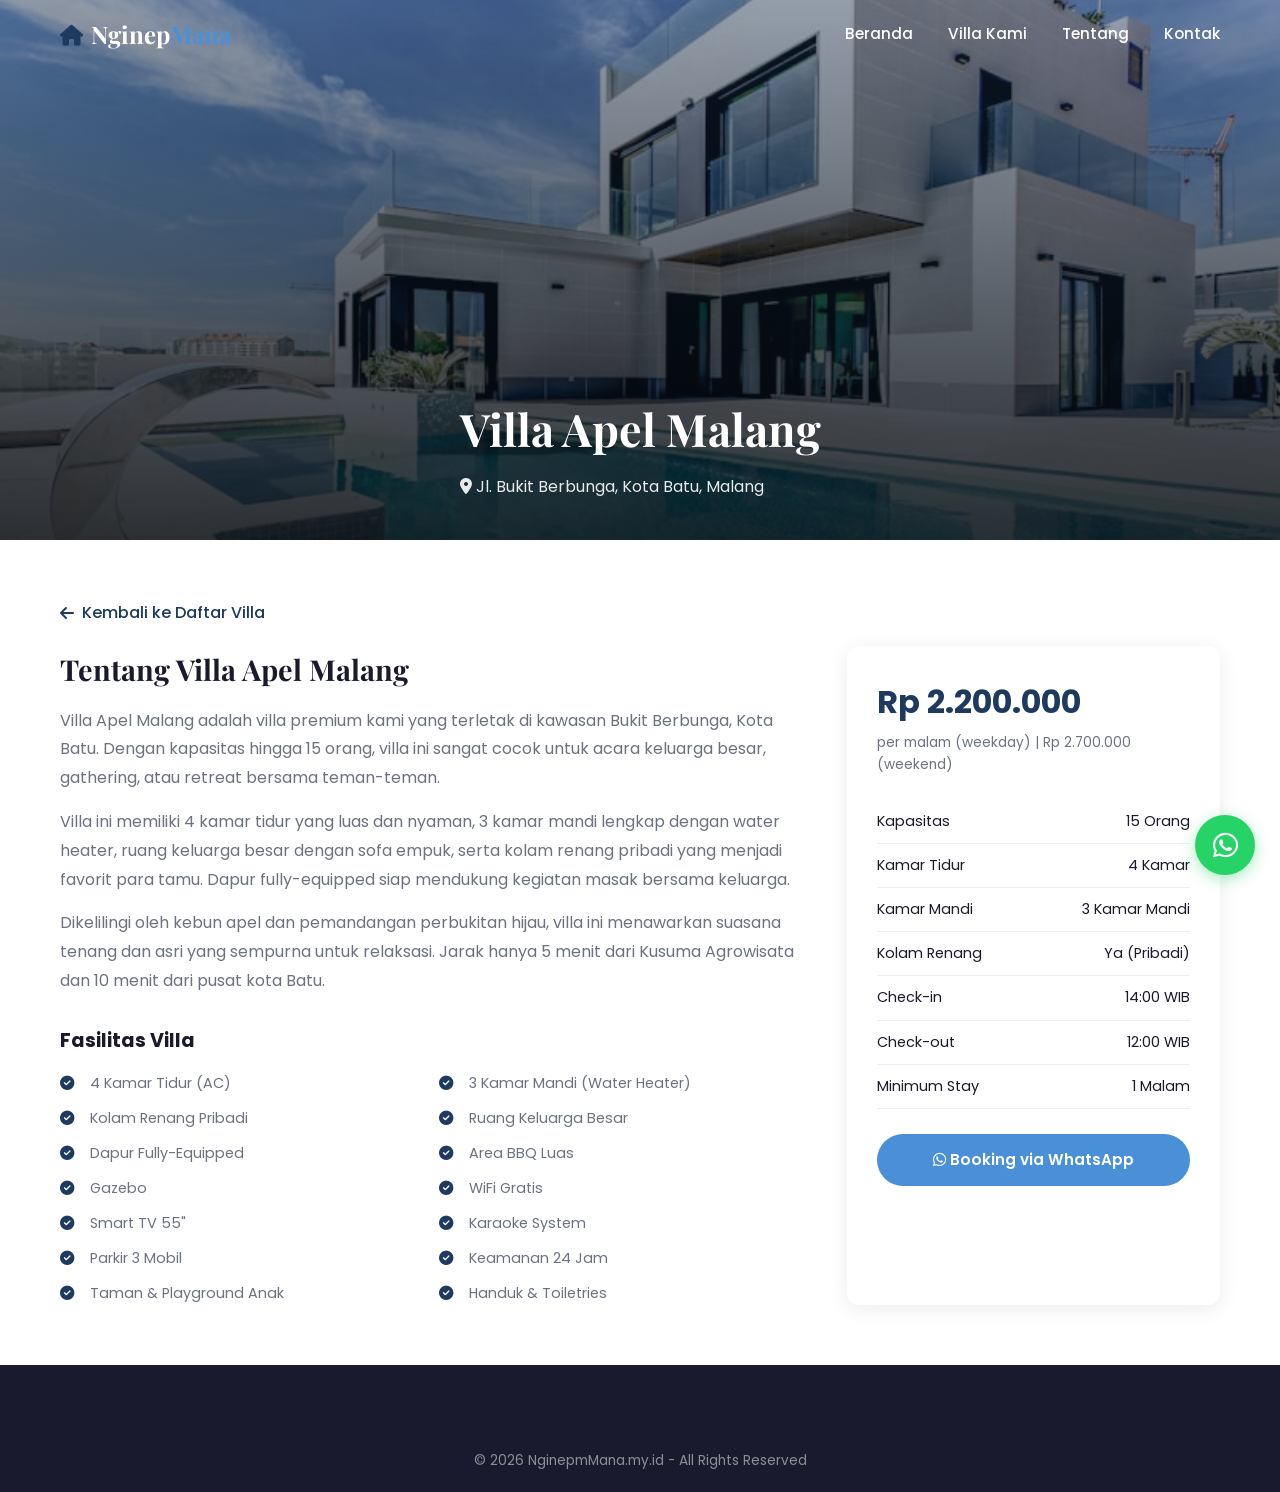
==== commit 7fb5f5e0: "Update contact info, rekening, and copyright year" ====
--- a/villa-apel.html
+++ b/villa-apel.html
@@ -86,7 +86,7 @@
                         <li><span>Check-out</span><span>12:00 WIB</span></li>
                         <li><span>Minimum Stay</span><span>1 Malam</span></li>
                     </ul>
-                    <a href="https://wa.me/6281234567890?text=Halo,%20saya%20ingin%20booking%20Villa%20Apel%20Malang" class="btn btn-primary btn-full" target="_blank">
+                    <a href="https://wa.me/628997923594?text=Halo,%20saya%20ingin%20booking%20Villa%20Apel%20Malang" class="btn btn-primary btn-full" target="_blank">
                         <i class="fab fa-whatsapp"></i> Booking via WhatsApp
                     </a>
                 </div>
@@ -98,12 +98,12 @@
     <footer class="footer">
         <div class="container">
             <div class="footer-bottom">
-                <p>&copy; 2024 NginepmMana.my.id - All Rights Reserved</p>
+                <p>&copy; 2026 NginepmMana.my.id - All Rights Reserved</p>
             </div>
         </div>
     </footer>
 
-    <a href="https://wa.me/6281234567890" class="wa-float" target="_blank">
+    <a href="https://wa.me/628997923594" class="wa-float" target="_blank">
         <i class="fab fa-whatsapp"></i>
     </a>
 
--- a/css/style.css
+++ b/css/style.css
@@ -1187,9 +1187,12 @@
 
 .rekening-grid {
     display: grid;
-    grid-template-columns: repeat(3, 1fr);
+    grid-template-columns: repeat(2, 1fr);
     gap: 25px;
     margin-bottom: 30px;
+    max-width: 700px;
+    margin-left: auto;
+    margin-right: auto;
 }
 
 .rekening-card {
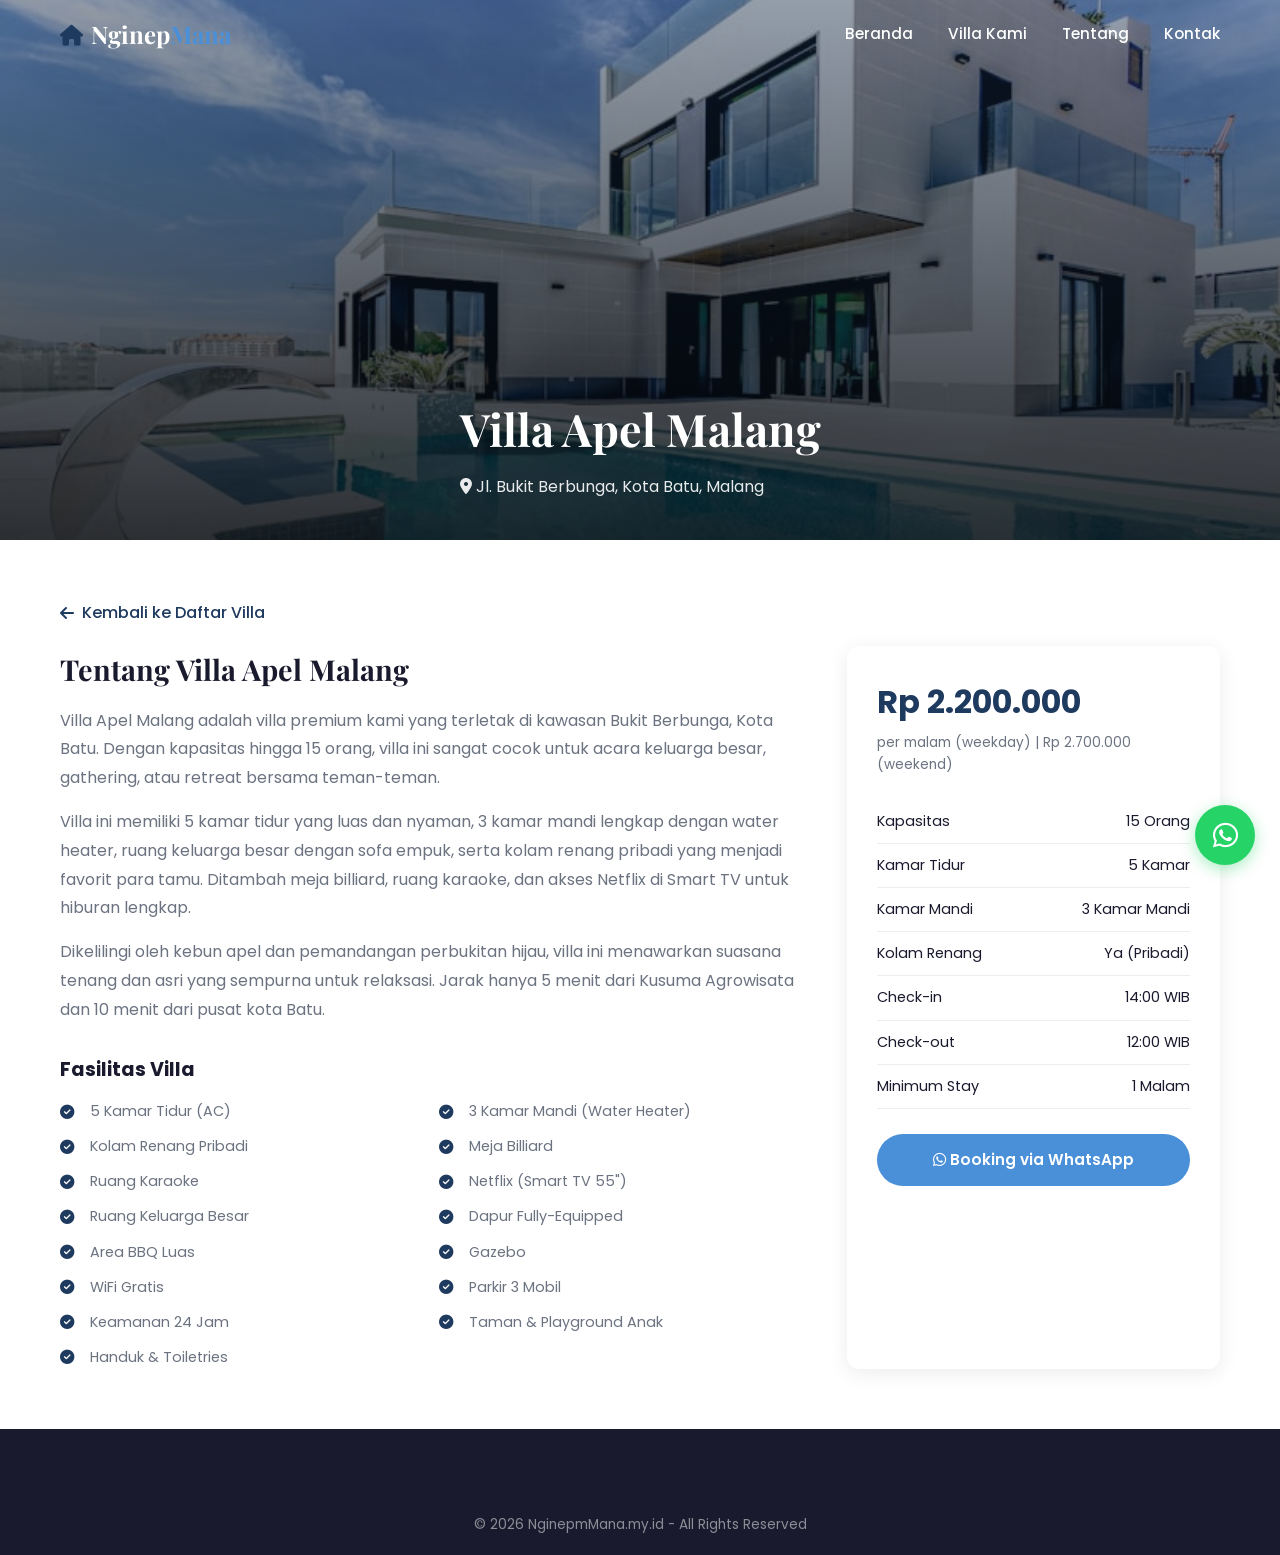
==== commit 0a5e935f: "Update Villa Apel: 5 kamar + kolam renang, billiard, karaoke, Netflix" ====
--- a/villa-apel.html
+++ b/villa-apel.html
@@ -50,22 +50,23 @@
                 <div class="villa-description">
                     <h2>Tentang Villa Apel Malang</h2>
                     <p>Villa Apel Malang adalah villa premium kami yang terletak di kawasan Bukit Berbunga, Kota Batu. Dengan kapasitas hingga 15 orang, villa ini sangat cocok untuk acara keluarga besar, gathering, atau retreat bersama teman-teman.</p>
-                    <p>Villa ini memiliki 4 kamar tidur yang luas dan nyaman, 3 kamar mandi lengkap dengan water heater, ruang keluarga besar dengan sofa empuk, serta kolam renang pribadi yang menjadi favorit para tamu. Dapur fully-equipped siap mendukung kegiatan masak bersama keluarga.</p>
+                    <p>Villa ini memiliki 5 kamar tidur yang luas dan nyaman, 3 kamar mandi lengkap dengan water heater, ruang keluarga besar dengan sofa empuk, serta kolam renang pribadi yang menjadi favorit para tamu. Ditambah meja billiard, ruang karaoke, dan akses Netflix di Smart TV untuk hiburan lengkap.</p>
                     <p>Dikelilingi oleh kebun apel dan pemandangan perbukitan hijau, villa ini menawarkan suasana tenang dan asri yang sempurna untuk relaksasi. Jarak hanya 5 menit dari Kusuma Agrowisata dan 10 menit dari pusat kota Batu.</p>
 
                     <div class="villa-amenities">
                         <h3>Fasilitas Villa</h3>
                         <ul class="amenity-list">
-                            <li><i class="fas fa-check-circle"></i> 4 Kamar Tidur (AC)</li>
+                            <li><i class="fas fa-check-circle"></i> 5 Kamar Tidur (AC)</li>
                             <li><i class="fas fa-check-circle"></i> 3 Kamar Mandi (Water Heater)</li>
                             <li><i class="fas fa-check-circle"></i> Kolam Renang Pribadi</li>
+                            <li><i class="fas fa-check-circle"></i> Meja Billiard</li>
+                            <li><i class="fas fa-check-circle"></i> Ruang Karaoke</li>
+                            <li><i class="fas fa-check-circle"></i> Netflix (Smart TV 55")</li>
                             <li><i class="fas fa-check-circle"></i> Ruang Keluarga Besar</li>
                             <li><i class="fas fa-check-circle"></i> Dapur Fully-Equipped</li>
                             <li><i class="fas fa-check-circle"></i> Area BBQ Luas</li>
                             <li><i class="fas fa-check-circle"></i> Gazebo</li>
                             <li><i class="fas fa-check-circle"></i> WiFi Gratis</li>
-                            <li><i class="fas fa-check-circle"></i> Smart TV 55"</li>
-                            <li><i class="fas fa-check-circle"></i> Karaoke System</li>
                             <li><i class="fas fa-check-circle"></i> Parkir 3 Mobil</li>
                             <li><i class="fas fa-check-circle"></i> Keamanan 24 Jam</li>
                             <li><i class="fas fa-check-circle"></i> Taman & Playground Anak</li>
@@ -79,7 +80,7 @@
                     <div class="price-note">per malam (weekday) | Rp 2.700.000 (weekend)</div>
                     <ul class="booking-details">
                         <li><span>Kapasitas</span><span>15 Orang</span></li>
-                        <li><span>Kamar Tidur</span><span>4 Kamar</span></li>
+                        <li><span>Kamar Tidur</span><span>5 Kamar</span></li>
                         <li><span>Kamar Mandi</span><span>3 Kamar Mandi</span></li>
                         <li><span>Kolam Renang</span><span>Ya (Pribadi)</span></li>
                         <li><span>Check-in</span><span>14:00 WIB</span></li>
--- a/css/style.css
+++ b/css/style.css
@@ -161,12 +161,12 @@
     justify-content: center;
     text-align: center;
     position: relative;
-    overflow: hidden;
+    overflow: clip;
 }
 
 .hero .parallax-bg {
     position: absolute;
-    top: 0;
+    top: -15%;
     left: 0;
     width: 100%;
     height: 130%;
@@ -285,7 +285,7 @@
 /* ===== PARALLAX SYSTEM ===== */
 .parallax-bg {
     position: absolute;
-    top: 0;
+    top: -15%;
     left: 0;
     width: 100%;
     height: 130%;
@@ -300,7 +300,7 @@
 .features {
     padding: 80px 0;
     position: relative;
-    overflow: hidden;
+    overflow: clip;
 }
 
 .features .parallax-bg {
@@ -389,7 +389,7 @@
 .villas {
     padding: 100px 0;
     position: relative;
-    overflow: hidden;
+    overflow: clip;
 }
 
 .villas .parallax-bg {
@@ -524,7 +524,7 @@
 .about {
     padding: 100px 0;
     position: relative;
-    overflow: hidden;
+    overflow: clip;
 }
 
 .about .parallax-bg {
@@ -606,7 +606,7 @@
 .testimonials {
     padding: 100px 0;
     position: relative;
-    overflow: hidden;
+    overflow: clip;
 }
 
 .testimonials .parallax-bg {
@@ -675,7 +675,7 @@
 .contact {
     padding: 100px 0;
     position: relative;
-    overflow: hidden;
+    overflow: clip;
 }
 
 .contact .parallax-bg {
@@ -852,7 +852,7 @@
 /* ===== WHATSAPP FLOAT ===== */
 .wa-float {
     position: fixed;
-    bottom: 25px;
+    bottom: 35px;
     right: 25px;
     width: 60px;
     height: 60px;
@@ -1269,3 +1269,157 @@
         text-align: center;
     }
 }
+
+
+/* ===== FLATPICKR CUSTOM (Weekend & Holiday Highlight) ===== */
+.flatpickr-calendar .flatpickr-day.weekend-day {
+    position: relative;
+}
+
+.flatpickr-calendar .flatpickr-day.weekend-day::after {
+    content: '';
+    position: absolute;
+    bottom: 2px;
+    left: 50%;
+    transform: translateX(-50%);
+    width: 5px;
+    height: 5px;
+    background: #d4af37;
+    border-radius: 50%;
+}
+
+.flatpickr-calendar .flatpickr-day.weekend-day.selected,
+.flatpickr-calendar .flatpickr-day.weekend-day.selected:hover {
+    background: #d4af37 !important;
+    border-color: #d4af37 !important;
+    color: #fff !important;
+}
+
+.flatpickr-calendar .flatpickr-day.weekend-day.selected::after {
+    background: #fff;
+}
+
+/* Hari Libur Nasional */
+.flatpickr-calendar .flatpickr-day.holiday-day {
+    position: relative;
+}
+
+.flatpickr-calendar .flatpickr-day.holiday-day::after {
+    content: '';
+    position: absolute;
+    bottom: 2px;
+    left: 50%;
+    transform: translateX(-50%);
+    width: 5px;
+    height: 5px;
+    background: #dc3545;
+    border-radius: 50%;
+}
+
+.flatpickr-calendar .flatpickr-day.holiday-day.selected,
+.flatpickr-calendar .flatpickr-day.holiday-day.selected:hover {
+    background: #dc3545 !important;
+    border-color: #dc3545 !important;
+    color: #fff !important;
+}
+
+.flatpickr-calendar .flatpickr-day.holiday-day.selected::after {
+    background: #fff;
+}
+
+/* Calendar Legend */
+.calendar-legend {
+    display: flex;
+    align-items: center;
+    gap: 15px;
+    margin-top: 10px;
+    font-size: 0.8rem;
+    color: var(--gray);
+    flex-wrap: wrap;
+}
+
+.legend-item {
+    display: flex;
+    align-items: center;
+    gap: 6px;
+}
+
+.legend-dot {
+    width: 10px;
+    height: 10px;
+    border-radius: 50%;
+}
+
+.legend-dot.weekday {
+    background: #e5e7eb;
+    border: 1px solid #d1d5db;
+}
+
+.legend-dot.weekend {
+    background: #d4af37;
+}
+
+.legend-dot.holiday {
+    background: #dc3545;
+}
+
+
+/* ===== FLATPICKR MONTH DROPDOWN ===== */
+.flatpickr-calendar .flatpickr-current-month {
+    font-size: 0.9rem;
+}
+
+.flatpickr-calendar .flatpickr-current-month .flatpickr-monthDropdown-months {
+    font-size: 0.9rem;
+}
+
+.flatpickr-calendar .flatpickr-current-month input.cur-year {
+    font-size: 0.9rem;
+}
+
+
+/* ===== FIXED RUNNING TEXT (Bottom of screen) ===== */
+.ticker-fixed {
+    position: fixed;
+    bottom: 0;
+    left: 0;
+    width: 100%;
+    background: var(--primary-dark);
+    overflow: hidden;
+    white-space: nowrap;
+    padding: 6px 0;
+    z-index: 998;
+}
+
+.ticker-content {
+    display: inline-block;
+    animation: ticker 25s linear infinite;
+}
+
+.ticker-item {
+    display: inline-block;
+    padding: 0 40px;
+    font-size: 0.7rem;
+    color: rgba(255, 255, 255, 0.9);
+    letter-spacing: 0.3px;
+}
+
+.ticker-item i {
+    margin-right: 5px;
+    color: var(--accent);
+}
+
+.ticker-item strong {
+    color: var(--accent);
+}
+
+@keyframes ticker {
+    0% { transform: translateX(0); }
+    100% { transform: translateX(-50%); }
+}
+
+
+/* ===== SCROLL OFFSET FOR FIXED NAVBAR ===== */
+#contactFormSection {
+    scroll-margin-top: 50px;
+}
